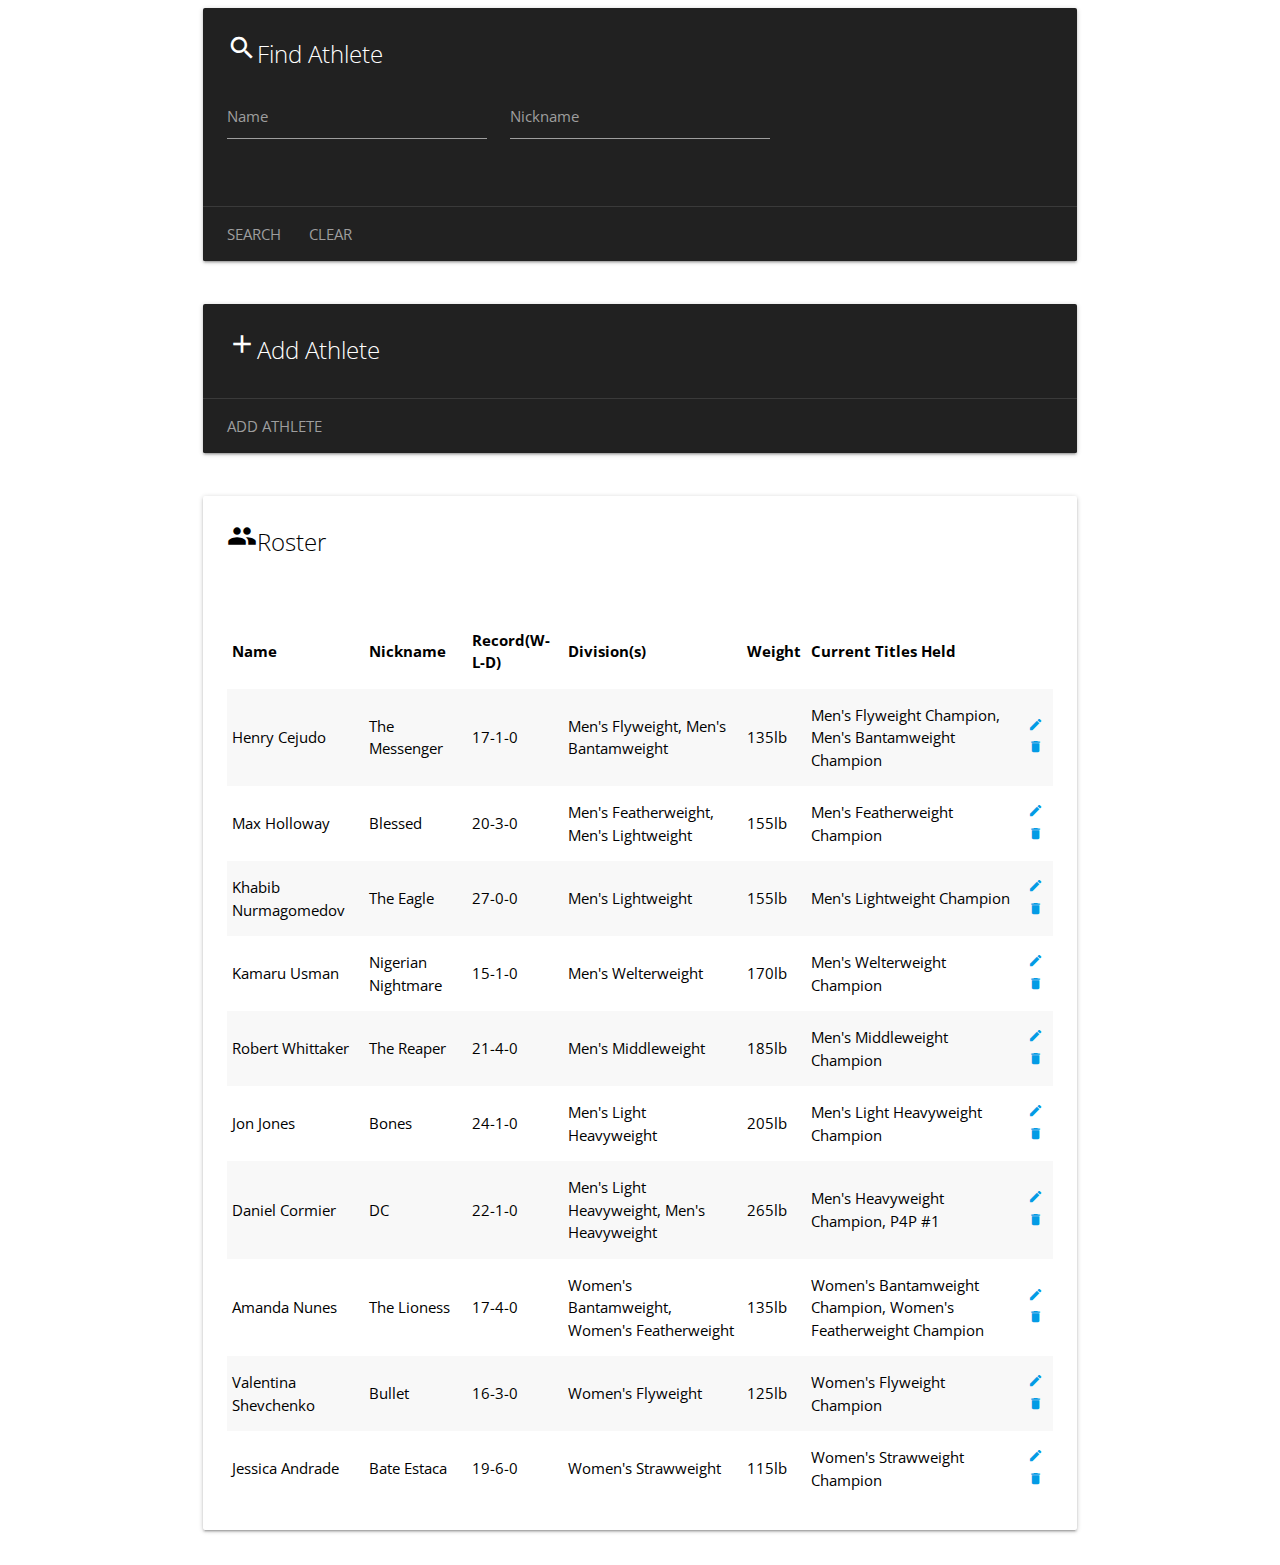
==== index.html @ 9bd7b8f9 ""Added template in index.html and theming styles in style.css"" ====
<!DOCTYPE html>
<html>
  <head>
    <meta charset="UTF-8">
    <meta name="author" content="Oluwatofarati Agbaje">
    <meta name="description" content="The Ultimate Fighting Championship roster of MMA fighters">
    <meta name="keywords" content="UFC, fighting, MMA">
    <meta name="viewport" content="width=device-width, initial-scale=1.0"/>
    <title>UFC| Roster</title>
    <link rel="stylesheet" href="style.css">
    <link rel="stylesheet" href="https://cdnjs.cloudflare.com/ajax/libs/materialize/1.0.0/css/materialize.min.css">
    <link href="https://fonts.googleapis.com/icon?family=Material+Icons" rel="stylesheet">
    <link href="https://fonts.googleapis.com/css?family=Open+Sans+Condensed:300&display=swap" rel="stylesheet">
    <!--script rel="javascript" src=""-->
  </head>
  <body>
    <!--#c62828 red darken-3 -->
    <!--#212121 grey darken-4 -->
    <!--#424242 grey darken-3 -->
    <!-- name nick wins losses draws div weight last fight champion-->
    <div class="container">
      <div class="row">
        <div class="col s12">
          <div class="card grey darken-4">
            <div class="card-content white-text">
              <span class="medium card-title"><i class="small
                 material-icons">search</i>Find Athlete</span>
              <div class="row">
                <div class="input-field col s12 m6 l4">
                  <input value="" id="name" type="text">
                  <label class="active" for="name">Name</label>
                </div>
                <div class="input-field col s12 m6 l4">
                  <input value="" id="nickname" type="text">
                  <label class="active" for="nickname">Nickname</label>
                </div>
                <div class="input-field col s12 m6 l4">
                  <select>
                    <option value="" disabled selected>Division(Choose)</option>
                    <optgroup label="Men's Divisions">
                      <option value="1">Men's Flyweight (116-125lb)</option>
                      <option value="2">Men's Bantamweight (126-135lb)</option>
                      <option value="3">Men's Featherweight (136-145lb)</option>
                      <option value="4">Men's Lightweight (146-155lb)</option>
                      <option value="5">Men's Welterweight (156-170lb)</option>
                      <option value="6">Men's Middleweight (171-185lb)</option>
                      <option value="7">Men's Light Heavyweight (186-205lb)</option>
                      <option value="8">Men's Heavyweight (206-265lb)</option>
                    </optgroup>
                    <optgroup label="Women's Divisions">
                      <option value="9">Women's Strawweight (106-115lb)</option>
                      <option value="10">Women's Flyweight (116-125lb)</option>
                      <option value="11">Women's Bantamweight (126-135lb)</option>
                      <option value="12">Women's Featherweight (136-145lb)</option>
                    </optgroup>
                  </select>
                </div>
              </div>
            </div>
            <div class="card-action">
              <a id="search" href="#" onclick="search();">Search</a>
              <a id="clearSearch" href="#" onclick="clearSearch();">Clear</a>
            </div>
          </div>
        </div>
      </div>
      <div class="row">
        <div class="col s12">
          <div class="card grey darken-4">
            <div class="card-content white-text">
              <span class="medium card-title"><i class="small
                 material-icons">add</i>Add Athlete</span>
            </div>
            <div class="card-action">
              <a id="Add" href="form.html">Add Athlete</a>
            </div>
          </div>
        </div>
      </div>
      <div class="row">
        <div class="col s12">
          <div class="card white darken-1">
            <div class="card-content black-text">
              <span class="medium card-title"><i class="small
                 material-icons">people</i>Roster</span>
            </div>
            <div class="card-content black-text">
              <table class="striped">
                <thead>
                  <tr>
                    <th>Name</th>
                    <th>Nickname</th>
                    <th>Record(W-L-D)</th>
                    <th>Division(s)</th>
                    <th>Weight</th>
                    <th>Current Titles Held</th>
                    <th></th>
                  </tr>
                </thead>
                <tbody>
                  <tr>
                    <td>Henry Cejudo</td>
                    <td>The Messenger</td>
                    <td>17-1-0</td>
                    <td>Men's Flyweight, Men's Bantamweight</td>
                    <td>135lb</td>
                    <td>Men's Flyweight Champion, Men's Bantamweight Champion</td>
                    <td><span><a id="edit" href="#" onclick="edit();"><i class="tiny
                       material-icons">edit</i></a>
                    <a id="delete" href="#" onclick="delete();"><i class="tiny
                       material-icons">delete</i></a></span></td>
                  </tr>
                  <tr>
                    <td>Max Holloway</td>
                    <td>Blessed</td>
                    <td>20-3-0</td>
                    <td>Men's Featherweight, Men's Lightweight</td>
                    <td>155lb</td>
                    <td>Men's Featherweight Champion</td>
                    <td><span><a id="edit" href="#" onclick="edit();"><i class="tiny
                       material-icons">edit</i></a>
                    <a id="delete" href="#" onclick="delete();"><i class="tiny
                       material-icons">delete</i></a></span></td>
                  </tr>
                  <tr>
                    <td>Khabib Nurmagomedov</td>
                    <td>The Eagle</td>
                    <td>27-0-0</td>
                    <td>Men's Lightweight</td>
                    <td>155lb</td>
                    <td>Men's Lightweight Champion</td>
                    <td><span><a id="edit" href="#" onclick="edit();"><i class="tiny
                       material-icons">edit</i></a>
                    <a id="delete" href="#" onclick="delete();"><i class="tiny
                       material-icons">delete</i></a></span></td>
                  </tr>
                  <tr>
                    <td>Kamaru Usman</td>
                    <td>Nigerian Nightmare</td>
                    <td>15-1-0</td>
                    <td>Men's Welterweight</td>
                    <td>170lb</td>
                    <td>Men's Welterweight Champion</td>
                    <td><span><a id="edit" href="#" onclick="edit();"><i class="tiny
                       material-icons">edit</i></a>
                    <a id="delete" href="#" onclick="delete();"><i class="tiny
                       material-icons">delete</i></a></span></td>
                  </tr>
                  <tr>
                    <td>Robert Whittaker</td>
                    <td>The Reaper</td>
                    <td>21-4-0</td>
                    <td>Men's Middleweight</td>
                    <td>185lb</td>
                    <td>Men's Middleweight Champion</td>
                    <td><span><a id="edit" href="#" onclick="edit();"><i class="tiny
                       material-icons">edit</i></a>
                    <a id="delete" href="#" onclick="delete();"><i class="tiny
                       material-icons">delete</i></a></span></td>
                  </tr>
                  <tr>
                    <td>Jon Jones</td>
                    <td>Bones</td>
                    <td>24-1-0</td>
                    <td>Men's Light Heavyweight</td>
                    <td>205lb</td>
                    <td>Men's Light Heavyweight Champion</td>
                    <td><span><a id="edit" href="#" onclick="edit();"><i class="tiny
                       material-icons">edit</i></a>
                    <a id="delete" href="#" onclick="delete();"><i class="tiny
                       material-icons">delete</i></a></span></td>
                  </tr>
                  <tr>
                    <td>Daniel Cormier</td>
                    <td>DC</td>
                    <td>22-1-0</td>
                    <td>Men's Light Heavyweight, Men's Heavyweight</td>
                    <td>265lb</td>
                    <td>Men's Heavyweight Champion, P4P #1</td>
                    <td><span><a id="edit" href="#" onclick="edit();"><i class="tiny
                       material-icons">edit</i></a>
                    <a id="delete" href="#" onclick="delete();"><i class="tiny
                       material-icons">delete</i></a></span></td>
                  </tr>
                  <tr>
                    <td>Amanda Nunes</td>
                    <td>The Lioness</td>
                    <td>17-4-0</td>
                    <td>Women's Bantamweight, Women's Featherweight</td>
                    <td>135lb</td>
                    <td>Women's Bantamweight Champion, Women's Featherweight Champion</td>
                    <td><span><a id="edit" href="#" onclick="edit();"><i class="tiny
                       material-icons">edit</i></a>
                    <a id="delete" href="#" onclick="delete();"><i class="tiny
                       material-icons">delete</i></a></span></td>
                  </tr>
                  <tr>
                    <td>Valentina Shevchenko</td>
                    <td>Bullet</td>
                    <td>16-3-0</td>
                    <td>Women's Flyweight</td>
                    <td>125lb</td>
                    <td>Women's Flyweight Champion</td>
                    <td><span><a id="edit" href="#" onclick="edit();"><i class="tiny
                       material-icons">edit</i></a>
                    <a id="delete" href="#" onclick="delete();"><i class="tiny
                       material-icons">delete</i></a></span></td>
                  </tr>
                  <tr>
                    <td>Jessica Andrade</td>
                    <td>Bate Estaca</td>
                    <td>19-6-0</td>
                    <td>Women's Strawweight</td>
                    <td>115lb</td>
                    <td>Women's Strawweight Champion</td>
                    <td><span><a id="edit" href="#" onclick="edit();"><i class="tiny
                       material-icons">edit</i></a>
                    <a id="delete" href="#" onclick="delete();"><i class="tiny
                       material-icons">delete</i></a></span></td>
                  </tr>
                </tbody>
              </table>
            </div>
          </div>
        </div>
      </div>
    </div>
    <script
  src="https://code.jquery.com/jquery-3.4.1.min.js"
  integrity="sha256-CSXorXvZcTkaix6Yvo6HppcZGetbYMGWSFlBw8HfCJo="
  crossorigin="anonymous"></script>
    <script src="https://cdnjs.cloudflare.com/ajax/libs/materialize/1.0.0/js/materialize.min.js"></script>
    <script>
     $(document).ready(function() {
        $('select').formSelect();
    });
    </script>
  </body>
</html>
---- style.css ----
body{
  font-family: 'Open Sans Condensed', sans-serif;
}
input:focus {
  border-bottom: 1px solid #c62828 !important;
  box-shadow: 0 1px 0 0 #c62828 !important;
}
label.active {
  color: #c62828 !important;
}
.dropdown-content li, .dropdown-content li {
  cursor: pointer;
  background-color: #212121 !important;
}
.dropdown-content li>span, .dropdown-content li>span{
  color: #fff !important;
}
.dropdown-content li:hover, .dropdown-content li:hover{
  background-color: #c62828 !important;
}
.select-wrapper input.select-dropdown{
  color: #9e9e9e !important;
  font-family: 'Open Sans Condensed', sans-serif;
}
div.card-action a{
  color: #9e9e9e !important;
}
div.card-action a:hover{
  color: #c62828 !important;
}
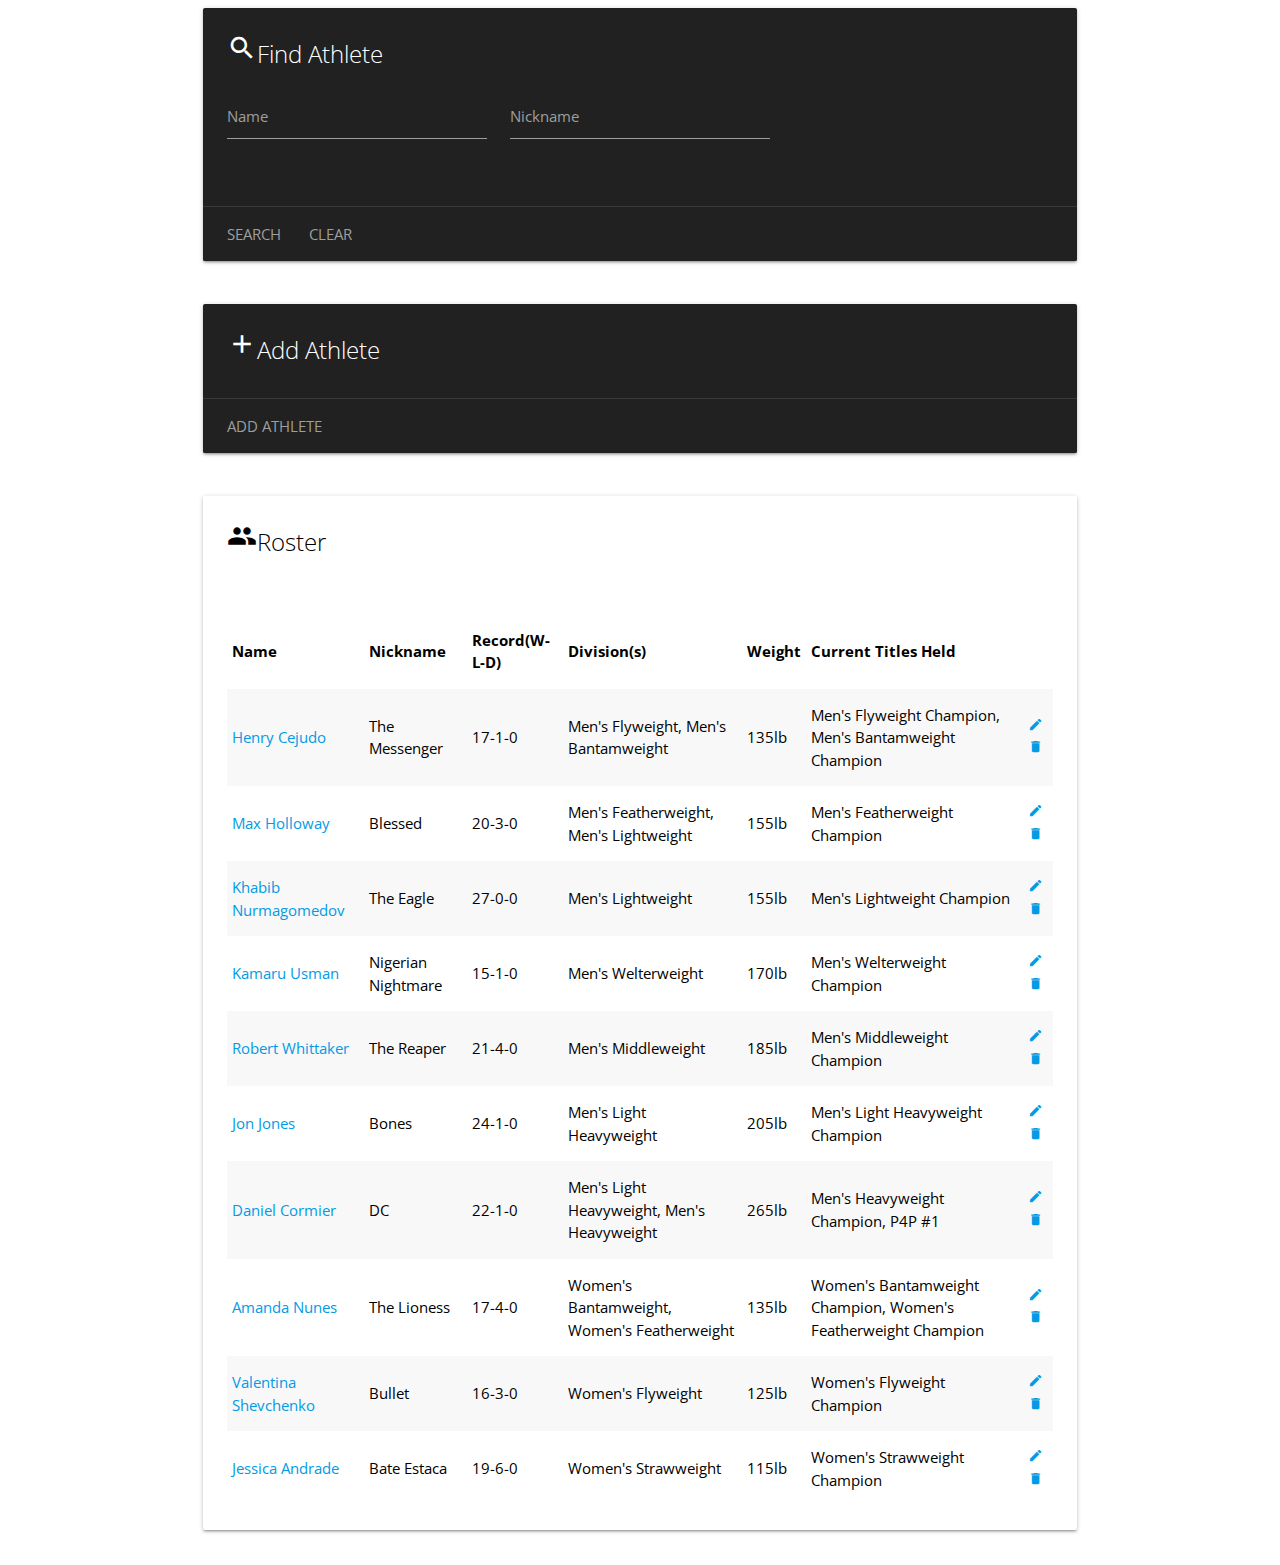
==== commit d6c2af46: "added responsiveness to table in index" ====
--- a/index.html
+++ b/index.html
@@ -12,12 +12,24 @@
     <link href="https://fonts.googleapis.com/icon?family=Material+Icons" rel="stylesheet">
     <link href="https://fonts.googleapis.com/css?family=Open+Sans+Condensed:300&display=swap" rel="stylesheet">
     <!--script rel="javascript" src=""-->
+    <script
+  src="https://code.jquery.com/jquery-3.4.1.min.js"
+  integrity="sha256-CSXorXvZcTkaix6Yvo6HppcZGetbYMGWSFlBw8HfCJo="
+  crossorigin="anonymous"></script>
+    <script src="https://cdnjs.cloudflare.com/ajax/libs/materialize/1.0.0/js/materialize.min.js"></script>
+    <script>
+     $(document).ready(function() {
+        $('select').formSelect();
+        $('#click_Table tr').click(function() {
+        var href = $(this).find("a").attr("href");
+        if(href) {
+            window.location = href;
+        }
+    });
+    });
+    </script>
   </head>
   <body>
-    <!--#c62828 red darken-3 -->
-    <!--#212121 grey darken-4 -->
-    <!--#424242 grey darken-3 -->
-    <!-- name nick wins losses draws div weight last fight champion-->
     <div class="container">
       <div class="row">
         <div class="col s12">
@@ -35,8 +47,8 @@
                   <label class="active" for="nickname">Nickname</label>
                 </div>
                 <div class="input-field col s12 m6 l4">
-                  <select>
-                    <option value="" disabled selected>Division(Choose)</option>
+                  <select multiple>
+                    <option value="" disabled>Division(Choose)</option>
                     <optgroup label="Men's Divisions">
                       <option value="1">Men's Flyweight (116-125lb)</option>
                       <option value="2">Men's Bantamweight (126-135lb)</option>
@@ -85,7 +97,7 @@
                  material-icons">people</i>Roster</span>
             </div>
             <div class="card-content black-text">
-              <table class="striped">
+              <table id="click_Table" class="striped responsive-table">
                 <thead>
                   <tr>
                     <th>Name</th>
@@ -99,121 +111,121 @@
                 </thead>
                 <tbody>
                   <tr>
-                    <td>Henry Cejudo</td>
+                    <td><a href="show.html">Henry Cejudo</a></td>
                     <td>The Messenger</td>
                     <td>17-1-0</td>
                     <td>Men's Flyweight, Men's Bantamweight</td>
                     <td>135lb</td>
                     <td>Men's Flyweight Champion, Men's Bantamweight Champion</td>
-                    <td><span><a id="edit" href="#" onclick="edit();"><i class="tiny
-                       material-icons">edit</i></a>
-                    <a id="delete" href="#" onclick="delete();"><i class="tiny
-                       material-icons">delete</i></a></span></td>
-                  </tr>
-                  <tr>
-                    <td>Max Holloway</td>
+                    <td><span><a id="edit" href="form.html" onclick="edit();"><i class="tiny
+                       material-icons">edit</i></a>
+                    <a id="delete" href="#" onclick="delete();"><i class="tiny
+                       material-icons">delete</i></a></span></td>
+                  </tr>
+                  <tr>
+                    <td><a href="show.html">Max Holloway</a></td>
                     <td>Blessed</td>
                     <td>20-3-0</td>
                     <td>Men's Featherweight, Men's Lightweight</td>
                     <td>155lb</td>
                     <td>Men's Featherweight Champion</td>
-                    <td><span><a id="edit" href="#" onclick="edit();"><i class="tiny
-                       material-icons">edit</i></a>
-                    <a id="delete" href="#" onclick="delete();"><i class="tiny
-                       material-icons">delete</i></a></span></td>
-                  </tr>
-                  <tr>
-                    <td>Khabib Nurmagomedov</td>
+                    <td><span><a id="edit" href="form.html" onclick="edit();"><i class="tiny
+                       material-icons">edit</i></a>
+                    <a id="delete" href="#" onclick="delete();"><i class="tiny
+                       material-icons">delete</i></a></span></td>
+                  </tr>
+                  <tr>
+                    <td><a href="show.html">Khabib Nurmagomedov</a></td>
                     <td>The Eagle</td>
                     <td>27-0-0</td>
                     <td>Men's Lightweight</td>
                     <td>155lb</td>
                     <td>Men's Lightweight Champion</td>
-                    <td><span><a id="edit" href="#" onclick="edit();"><i class="tiny
-                       material-icons">edit</i></a>
-                    <a id="delete" href="#" onclick="delete();"><i class="tiny
-                       material-icons">delete</i></a></span></td>
-                  </tr>
-                  <tr>
-                    <td>Kamaru Usman</td>
+                    <td><span><a id="edit" href="form.html" onclick="edit();"><i class="tiny
+                       material-icons">edit</i></a>
+                    <a id="delete" href="#" onclick="delete();"><i class="tiny
+                       material-icons">delete</i></a></span></td>
+                  </tr>
+                  <tr>
+                    <td><a href="show.html">Kamaru Usman</a></td>
                     <td>Nigerian Nightmare</td>
                     <td>15-1-0</td>
                     <td>Men's Welterweight</td>
                     <td>170lb</td>
                     <td>Men's Welterweight Champion</td>
-                    <td><span><a id="edit" href="#" onclick="edit();"><i class="tiny
-                       material-icons">edit</i></a>
-                    <a id="delete" href="#" onclick="delete();"><i class="tiny
-                       material-icons">delete</i></a></span></td>
-                  </tr>
-                  <tr>
-                    <td>Robert Whittaker</td>
+                    <td><span><a id="edit" href="form.html" onclick="edit();"><i class="tiny
+                       material-icons">edit</i></a>
+                    <a id="delete" href="#" onclick="delete();"><i class="tiny
+                       material-icons">delete</i></a></span></td>
+                  </tr>
+                  <tr>
+                    <td><a href="show.html">Robert Whittaker</a></td>
                     <td>The Reaper</td>
                     <td>21-4-0</td>
                     <td>Men's Middleweight</td>
                     <td>185lb</td>
                     <td>Men's Middleweight Champion</td>
-                    <td><span><a id="edit" href="#" onclick="edit();"><i class="tiny
-                       material-icons">edit</i></a>
-                    <a id="delete" href="#" onclick="delete();"><i class="tiny
-                       material-icons">delete</i></a></span></td>
-                  </tr>
-                  <tr>
-                    <td>Jon Jones</td>
+                    <td><span><a id="edit" href="form.html" onclick="edit();"><i class="tiny
+                       material-icons">edit</i></a>
+                    <a id="delete" href="#" onclick="delete();"><i class="tiny
+                       material-icons">delete</i></a></span></td>
+                  </tr>
+                  <tr>
+                    <td><a href="show.html">Jon Jones</a></td>
                     <td>Bones</td>
                     <td>24-1-0</td>
                     <td>Men's Light Heavyweight</td>
                     <td>205lb</td>
                     <td>Men's Light Heavyweight Champion</td>
-                    <td><span><a id="edit" href="#" onclick="edit();"><i class="tiny
-                       material-icons">edit</i></a>
-                    <a id="delete" href="#" onclick="delete();"><i class="tiny
-                       material-icons">delete</i></a></span></td>
-                  </tr>
-                  <tr>
-                    <td>Daniel Cormier</td>
+                    <td><span><a id="edit" href="form.html" onclick="edit();"><i class="tiny
+                       material-icons">edit</i></a>
+                    <a id="delete" href="#" onclick="delete();"><i class="tiny
+                       material-icons">delete</i></a></span></td>
+                  </tr>
+                  <tr>
+                    <td><a href="show.html">Daniel Cormier</a></td>
                     <td>DC</td>
                     <td>22-1-0</td>
                     <td>Men's Light Heavyweight, Men's Heavyweight</td>
                     <td>265lb</td>
                     <td>Men's Heavyweight Champion, P4P #1</td>
-                    <td><span><a id="edit" href="#" onclick="edit();"><i class="tiny
-                       material-icons">edit</i></a>
-                    <a id="delete" href="#" onclick="delete();"><i class="tiny
-                       material-icons">delete</i></a></span></td>
-                  </tr>
-                  <tr>
-                    <td>Amanda Nunes</td>
+                    <td><span><a id="edit" href="form.html" onclick="edit();"><i class="tiny
+                       material-icons">edit</i></a>
+                    <a id="delete" href="#" onclick="delete();"><i class="tiny
+                       material-icons">delete</i></a></span></td>
+                  </tr>
+                  <tr>
+                    <td><a href="show.html">Amanda Nunes</a></td>
                     <td>The Lioness</td>
                     <td>17-4-0</td>
                     <td>Women's Bantamweight, Women's Featherweight</td>
                     <td>135lb</td>
                     <td>Women's Bantamweight Champion, Women's Featherweight Champion</td>
-                    <td><span><a id="edit" href="#" onclick="edit();"><i class="tiny
-                       material-icons">edit</i></a>
-                    <a id="delete" href="#" onclick="delete();"><i class="tiny
-                       material-icons">delete</i></a></span></td>
-                  </tr>
-                  <tr>
-                    <td>Valentina Shevchenko</td>
+                    <td><span><a id="edit" href="form.html" onclick="edit();"><i class="tiny
+                       material-icons">edit</i></a>
+                    <a id="delete" href="#" onclick="delete();"><i class="tiny
+                       material-icons">delete</i></a></span></td>
+                  </tr>
+                  <tr>
+                    <td><a href="show.html">Valentina Shevchenko</a></td>
                     <td>Bullet</td>
                     <td>16-3-0</td>
                     <td>Women's Flyweight</td>
                     <td>125lb</td>
                     <td>Women's Flyweight Champion</td>
-                    <td><span><a id="edit" href="#" onclick="edit();"><i class="tiny
-                       material-icons">edit</i></a>
-                    <a id="delete" href="#" onclick="delete();"><i class="tiny
-                       material-icons">delete</i></a></span></td>
-                  </tr>
-                  <tr>
-                    <td>Jessica Andrade</td>
+                    <td><span><a id="edit" href="form.html" onclick="edit();"><i class="tiny
+                       material-icons">edit</i></a>
+                    <a id="delete" href="#" onclick="delete();"><i class="tiny
+                       material-icons">delete</i></a></span></td>
+                  </tr>
+                  <tr>
+                    <td><a href="show.html">Jessica Andrade</a></td>
                     <td>Bate Estaca</td>
                     <td>19-6-0</td>
                     <td>Women's Strawweight</td>
                     <td>115lb</td>
                     <td>Women's Strawweight Champion</td>
-                    <td><span><a id="edit" href="#" onclick="edit();"><i class="tiny
+                    <td><span><a id="edit" href="form.html" onclick="edit();"><i class="tiny
                        material-icons">edit</i></a>
                     <a id="delete" href="#" onclick="delete();"><i class="tiny
                        material-icons">delete</i></a></span></td>
@@ -225,15 +237,5 @@
         </div>
       </div>
     </div>
-    <script
-  src="https://code.jquery.com/jquery-3.4.1.min.js"
-  integrity="sha256-CSXorXvZcTkaix6Yvo6HppcZGetbYMGWSFlBw8HfCJo="
-  crossorigin="anonymous"></script>
-    <script src="https://cdnjs.cloudflare.com/ajax/libs/materialize/1.0.0/js/materialize.min.js"></script>
-    <script>
-     $(document).ready(function() {
-        $('select').formSelect();
-    });
-    </script>
   </body>
 </html>
